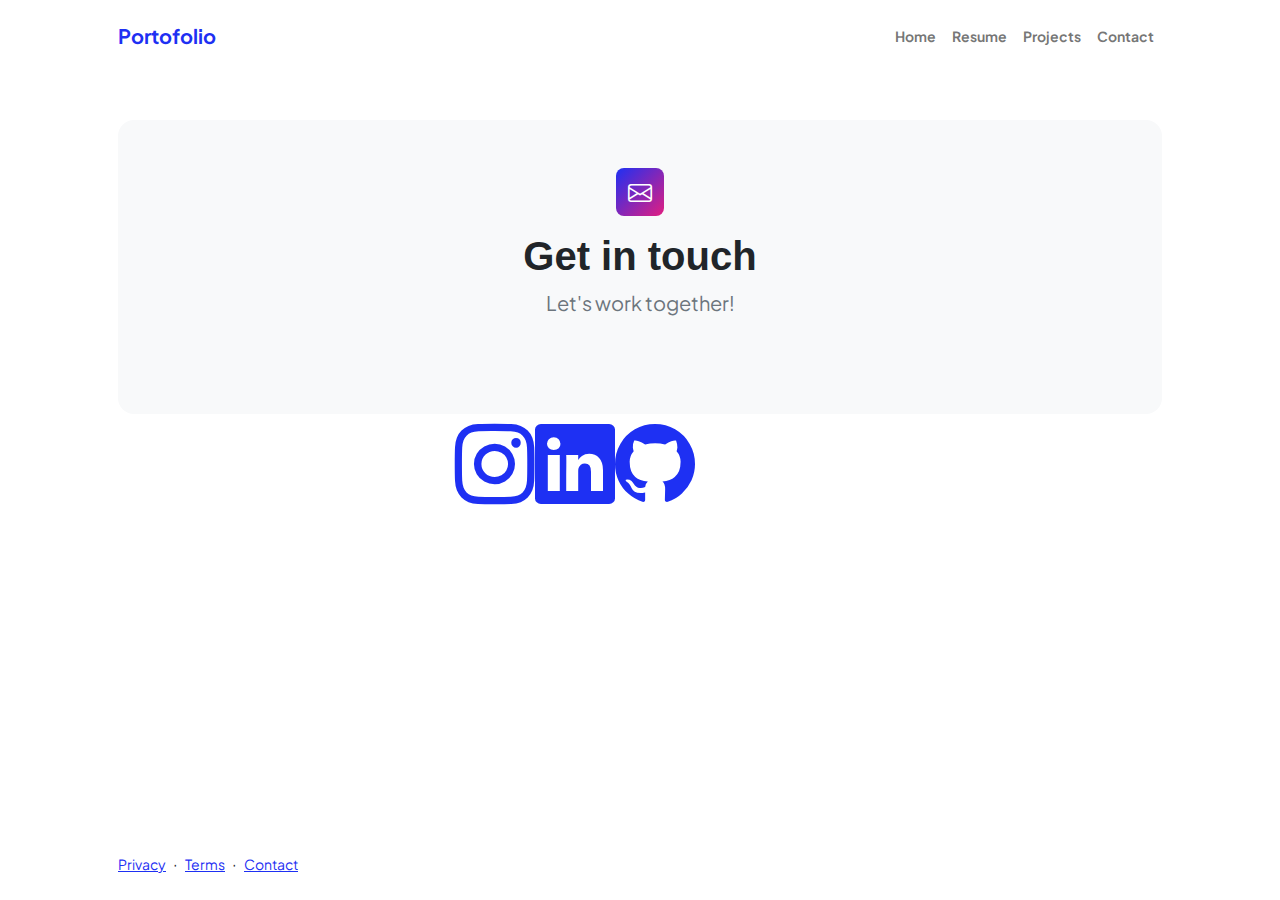
==== contact.html @ a8b0ae5b "Final Portofolio" ====
<!DOCTYPE html>
<html lang="en">
    <head>
        <meta charset="utf-8" />
        <meta name="viewport" content="width=device-width, initial-scale=1, shrink-to-fit=no" />
        <meta name="description" content />
        <meta name="author" content />
        <title>Portofolio Kania Ramadani</title>
        <!-- Favicon-->
        <link rel="icon" type="image/x-icon" href="assets/favicon.ico" />
        <!-- Custom Google font-->
        <link rel="preconnect" href="https://fonts.googleapis.com" />
        <link rel="preconnect" href="https://fonts.gstatic.com" crossorigin />
        <link href="https://fonts.googleapis.com/css2?family=Plus+Jakarta+Sans:wght@100;200;300;400;500;600;700;800;900&amp;display=swap" rel="stylesheet" />
        <!-- Bootstrap icons-->
        <link href="https://cdn.jsdelivr.net/npm/bootstrap-icons@1.8.1/font/bootstrap-icons.css" rel="stylesheet" />
        <!-- Core theme CSS (includes Bootstrap)-->
        <link href="css/styles.css" rel="stylesheet" />
    </head>
    <body class="d-flex flex-column">
        <main class="flex-shrink-0">
            <!-- Navigation-->
            <nav class="navbar navbar-expand-lg navbar-light bg-white py-3">
                <div class="container px-5">
                    <a class="navbar-brand" href="index.html"><span class="fw-bolder text-primary">Portofolio</span></a>
                    <button class="navbar-toggler" type="button" data-bs-toggle="collapse" data-bs-target="#navbarSupportedContent" aria-controls="navbarSupportedContent" aria-expanded="false" aria-label="Toggle navigation"><span class="navbar-toggler-icon"></span></button>
                    <div class="collapse navbar-collapse" id="navbarSupportedContent">
                        <ul class="navbar-nav ms-auto mb-2 mb-lg-0 small fw-bolder">
                            <li class="nav-item"><a class="nav-link" href="index.html">Home</a></li>
                            <li class="nav-item"><a class="nav-link" href="resume.html">Resume</a></li>
                            <li class="nav-item"><a class="nav-link" href="projects.html">Projects</a></li>
                            <li class="nav-item"><a class="nav-link" href="contact.html">Contact</a></li>
                        </ul>
                    </div>
                </div>
            </nav>
            <!-- Page content-->
            <section class="py-5">
                <div class="container px-5">
                    <!-- Contact form-->
                    <div class="bg-light rounded-4 py-5 px-4 px-md-5">
                        <div class="text-center mb-5">
                            <div class="feature bg-primary bg-gradient-primary-to-secondary text-white rounded-3 mb-3"><i class="bi bi-envelope"></i></div>
                            <h1 class="fw-bolder">Get in touch</h1>
                            <p class="lead fw-normal text-muted mb-0">Let's work together!</p>
                        </div>
                    </div>
                    
                      <div class="social-links d-flex justify-content-center display-1 ">
                
                        <a href="https://www.instagram.com/kaniarmd_/profilecard/?igsh=MXRrdHhvNHdjaXpn"><i class="bi bi-instagram"></i></a>
                        <a href="https://www.linkedin.com/in/kania-ramadani/"><i class="bi bi-linkedin"></i></a>
                        <a href="https://github.com/kaniarmd12"><i class="bi bi-github"></i></a>
        
          
                      </div>
            
                    </div>
                </div>
            </section>
        </main>
        <!-- Footer-->
        <footer class="bg-white py-4 mt-auto">
            <div class="container px-5">
                <div class="row align-items-center justify-content-between flex-column flex-sm-row">
                  
                    <div class="col-auto">
                        <a class="small" href="#!">Privacy</a>
                        <span class="mx-1">&middot;</span>
                        <a class="small" href="#!">Terms</a>
                        <span class="mx-1">&middot;</span>
                        <a class="small" href="#!">Contact</a>
                    </div>
                </div>
            </div>
        </footer>
        <!-- Bootstrap core JS-->
        <script src="https://cdn.jsdelivr.net/npm/bootstrap@5.2.3/dist/js/bootstrap.bundle.min.js"></script>
        <!-- Core theme JS-->
        <script src="js/scripts.js"></script>
        <!-- * * * * * * * * * * * * * * * * * * * * * * * * * * * * * * * * * * * * * * * *-->
        <!-- * *                               SB Forms JS                               * *-->
        <!-- * * Activate your form at https://startbootstrap.com/solution/contact-forms * *-->
        <!-- * * * * * * * * * * * * * * * * * * * * * * * * * * * * * * * * * * * * * * * *-->
        <script src="https://cdn.startbootstrap.com/sb-forms-latest.js"></script>
    </body>
</html>
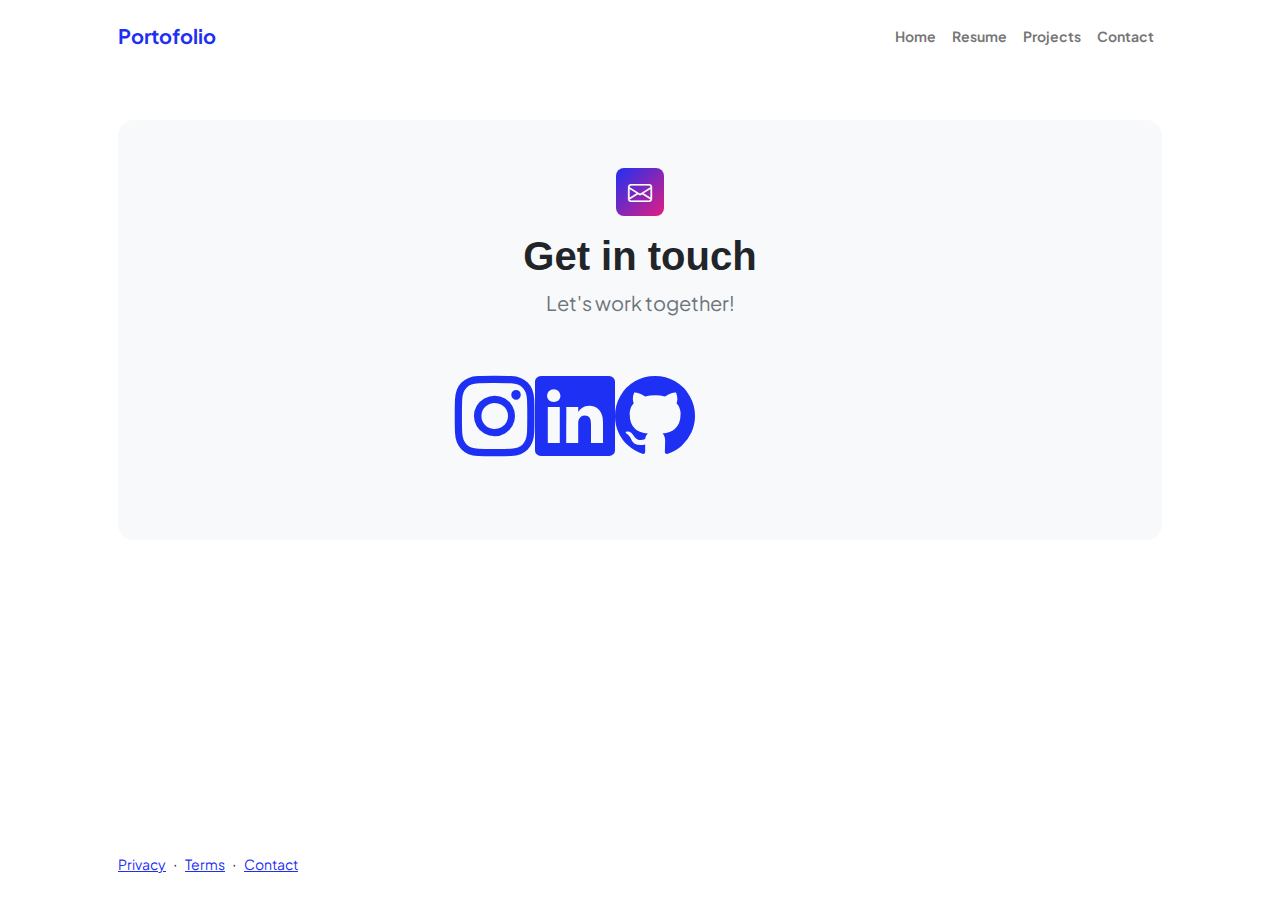
==== commit c230c01c: "Perbaikan portofolio" ====
--- a/contact.html
+++ b/contact.html
@@ -44,17 +44,18 @@
                             <h1 class="fw-bolder">Get in touch</h1>
                             <p class="lead fw-normal text-muted mb-0">Let's work together!</p>
                         </div>
+                        <div class="social-links d-flex justify-content-center display-1 ">
+                
+                            <a href="https://www.instagram.com/kaniarmd_/profilecard/?igsh=MXRrdHhvNHdjaXpn"><i class="bi bi-instagram"></i></a>
+                            <a href="https://www.linkedin.com/in/kania-ramadani/"><i class="bi bi-linkedin"></i></a>
+                            <a href="https://github.com/kaniarmd12"><i class="bi bi-github"></i></a>
+            
+              
+                          </div>
+                
                     </div>
                     
-                      <div class="social-links d-flex justify-content-center display-1 ">
-                
-                        <a href="https://www.instagram.com/kaniarmd_/profilecard/?igsh=MXRrdHhvNHdjaXpn"><i class="bi bi-instagram"></i></a>
-                        <a href="https://www.linkedin.com/in/kania-ramadani/"><i class="bi bi-linkedin"></i></a>
-                        <a href="https://github.com/kaniarmd12"><i class="bi bi-github"></i></a>
-        
-          
-                      </div>
-            
+                      
                     </div>
                 </div>
             </section>
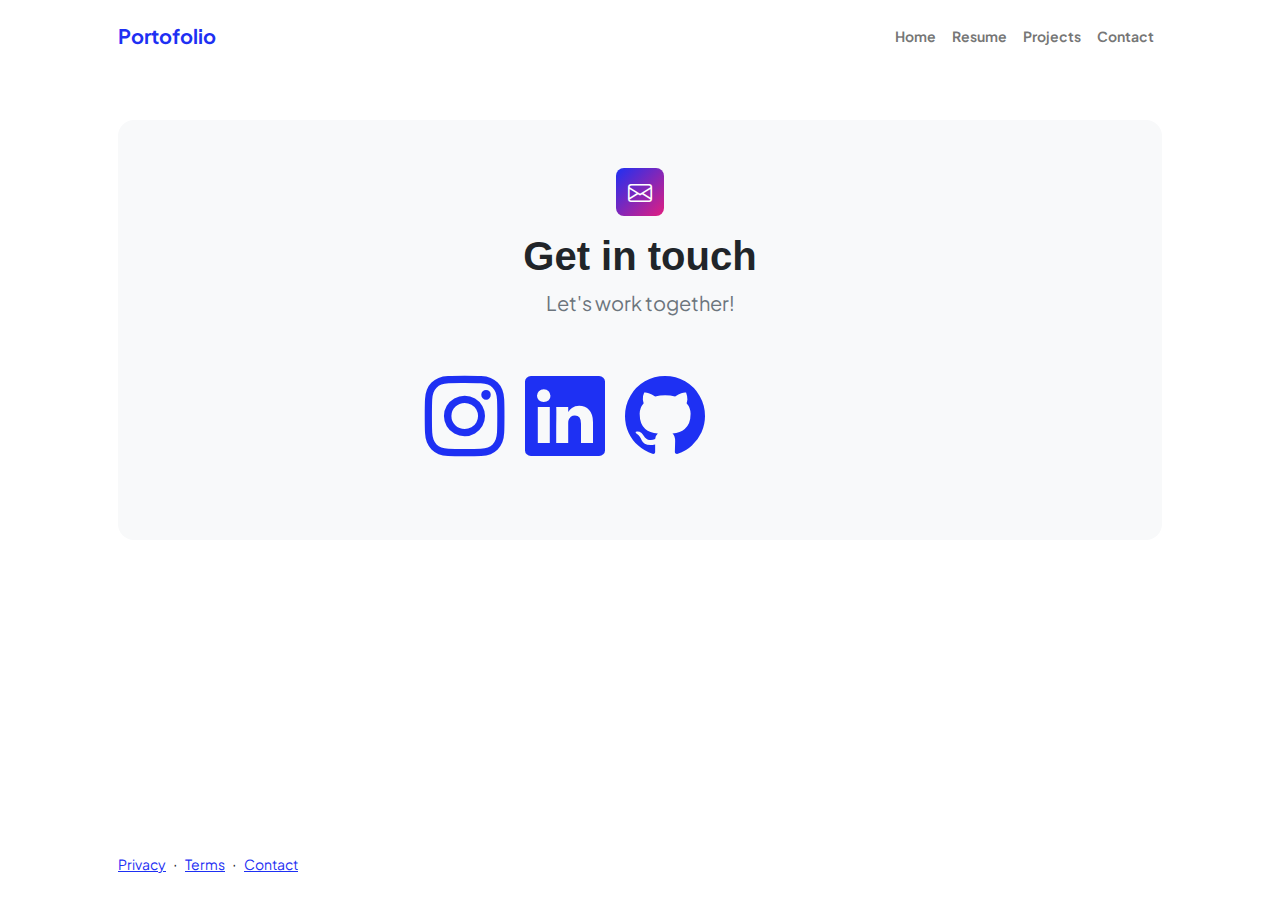
==== commit aff0a3e0: "perbaikan2 portofolio" ====
--- a/contact.html
+++ b/contact.html
@@ -44,11 +44,12 @@
                             <h1 class="fw-bolder">Get in touch</h1>
                             <p class="lead fw-normal text-muted mb-0">Let's work together!</p>
                         </div>
-                        <div class="social-links d-flex justify-content-center display-1 ">
+                        <div class="social-links d-flex justify-content-center display-1  ">
+                            <!-- <div class="bg-black  mt-auto"  >fsdafdsa</div> -->
                 
-                            <a href="https://www.instagram.com/kaniarmd_/profilecard/?igsh=MXRrdHhvNHdjaXpn"><i class="bi bi-instagram"></i></a>
-                            <a href="https://www.linkedin.com/in/kania-ramadani/"><i class="bi bi-linkedin"></i></a>
-                            <a href="https://github.com/kaniarmd12"><i class="bi bi-github"></i></a>
+                            <a style="margin-right: 20px; " href="https://www.instagram.com/kaniarmd_/profilecard/?igsh=MXRrdHhvNHdjaXpn"><i class="bi bi-instagram"></i></a>
+                            <a style="margin-right: 20px; " href="https://www.linkedin.com/in/kania-ramadani/"><i class="bi bi-linkedin"></i></a>
+                            <a style="margin-right: 20px; " href="https://github.com/kaniarmd12"><i class="bi bi-github"></i></a>
             
               
                           </div>
